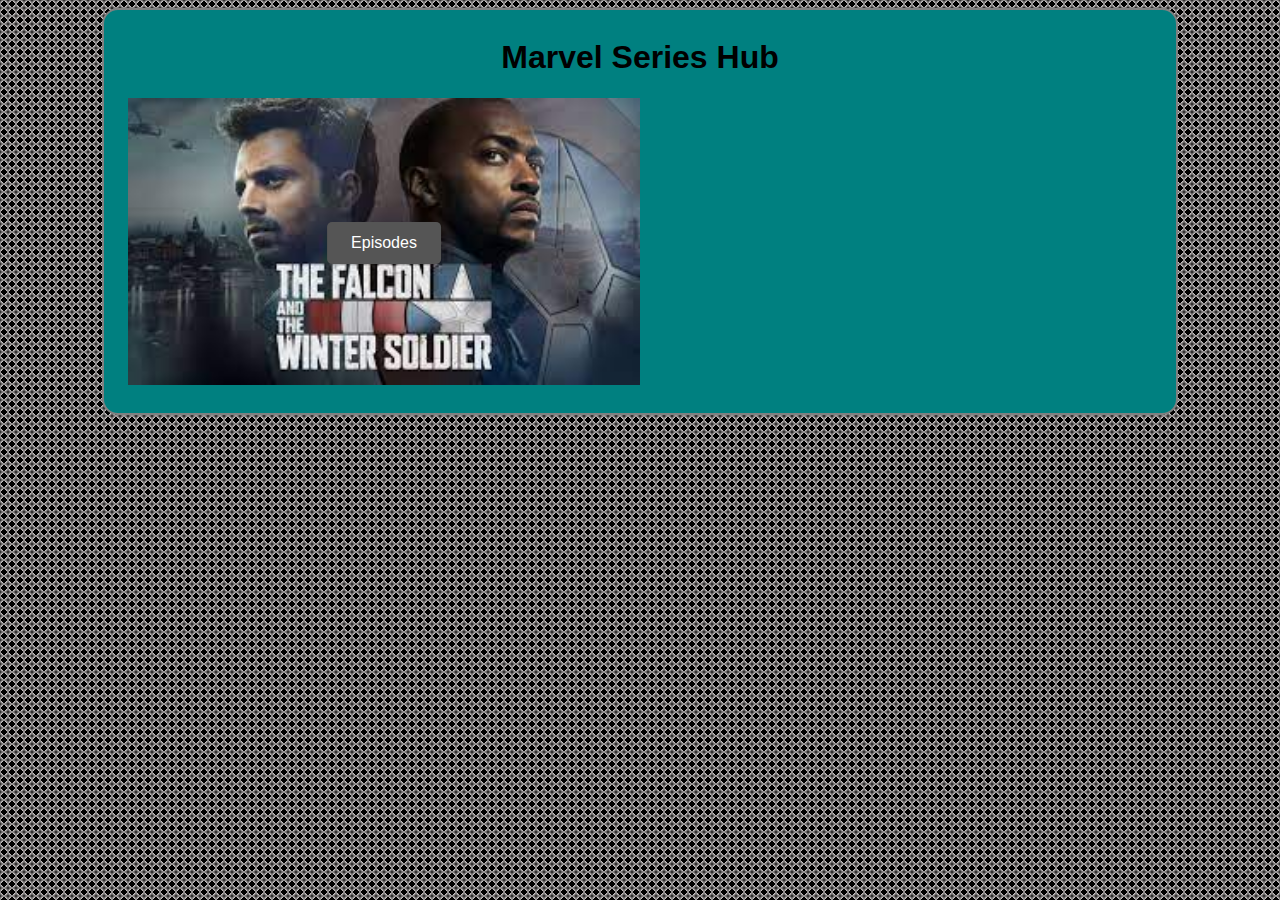
==== index.html @ bf14deaa "4 episodes added" ====
<!DOCTYPE html>
<html>
    <title>Marvel Series Hub</title>
    <Head>
        <link rel="stylesheet" type="text/css" href="css/index.css">
        <h1 style="text-align: center">Marvel Series Hub</h1>
    </Head>    
    <body>
        <script>
            function tfatws(){
                window.open("tfatws.html","_self");
                
            }

        </script>
        <div class="container1">
            <img src="images/falcon and the winter soldier.jpg" alt="picture of the falcon and the winter soldier">
            <button onclick = "tfatws()" class="btn1">Episodes</button>
            
        </div>
        
        



    </body>


</html>
---- css/index.css ----
body{
    background-color: teal;
    border: 2px solid Gray;
    border-radius: 16px;
    font-family: sans-serif;
    margin-left: auto;
    margin-right: auto;
    max-width: 1024px;
    min-width: 256px;
    padding-top: 8px;
    padding-bottom: 24px;
    padding-left: 24px;
    padding-right: 24px;
}
html{
    background: radial-gradient(circle, Black, Black 50%,#ccc8c8 50%,Black);
    background-size: 8px 8px;
}

.container1 {
    position: relative;
    width: 50%;
  }
  
  /* Make the image responsive */
  .container1 img {
    width: 100%;
    height: auto;
  }
  
  /* Style the button and place it in the middle of the container/image */
  .container1 .btn1 {
    position: absolute;
    top: 50%;
    left: 50%;
    transform: translate(-50%, -50%);
    -ms-transform: translate(-50%, -50%);
    background-color: #555;
    color: white;
    font-size: 16px;
    padding: 12px 24px;
    border: none;
    cursor: pointer;
    border-radius: 5px;
  }
  
  .container1 .btn1:hover {
    background-color: black;
  }
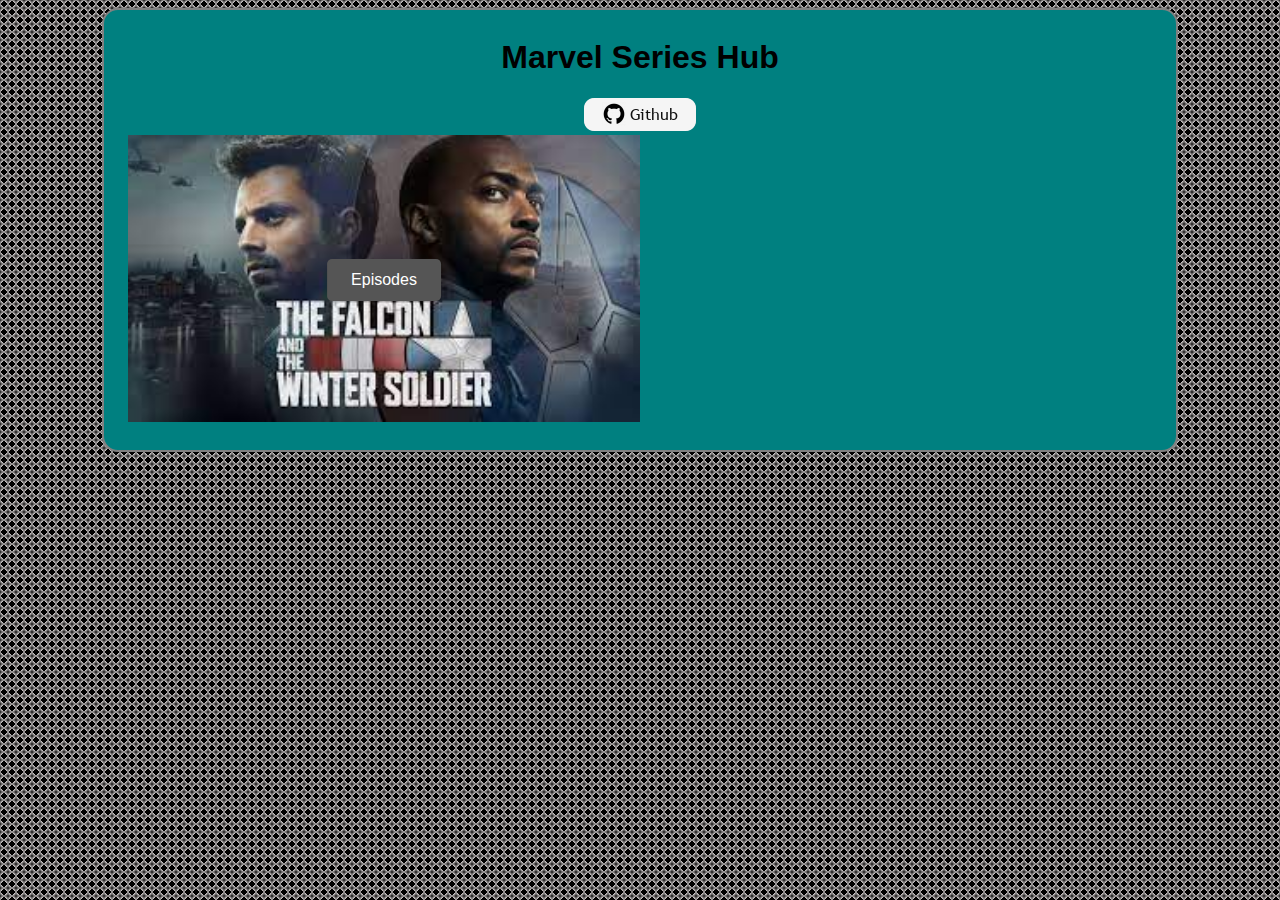
==== commit 81124d37: "e05 e06 added, link added" ====
--- a/index.html
+++ b/index.html
@@ -2,17 +2,29 @@
 <html>
     <title>Marvel Series Hub</title>
     <Head>
+        <meta name="google-site-verification" content="ub7oFLM80U50gFkDZSN5wtFRCmIO1RyUNCsACE5naYQ" />
+        
         <link rel="stylesheet" type="text/css" href="css/index.css">
         <h1 style="text-align: center">Marvel Series Hub</h1>
     </Head>    
-    <body>
+    <body> 
+        <div class="github">
+            <form name="" method="" action="https://github.com/killercody/Marvel-Series-Hub">
+                <input name="Github" type="image" src="images/github.png" value = "">
+            </form>
+        </div>
+
+
+
+
+        <!--javascript script for opening The Falcon And The Winter Soldier Html Page.-->
         <script>
             function tfatws(){
-                window.open("tfatws.html","_self");
-                
-            }
+                window.open("tfatws.html","_self");   }
+        </script>
 
-        </script>
+
+
         <div class="container1">
             <img src="images/falcon and the winter soldier.jpg" alt="picture of the falcon and the winter soldier">
             <button onclick = "tfatws()" class="btn1">Episodes</button>
--- a/css/index.css
+++ b/css/index.css
@@ -1,3 +1,4 @@
+
 body{
     background-color: teal;
     border: 2px solid Gray;
@@ -12,10 +13,24 @@
     padding-left: 24px;
     padding-right: 24px;
 }
+
+    
+
 html{
     background: radial-gradient(circle, Black, Black 50%,#ccc8c8 50%,Black);
     background-size: 8px 8px;
 }
+
+.github{
+  text-align: center;
+}
+
+
+
+
+
+
+
 
 .container1 {
     position: relative;
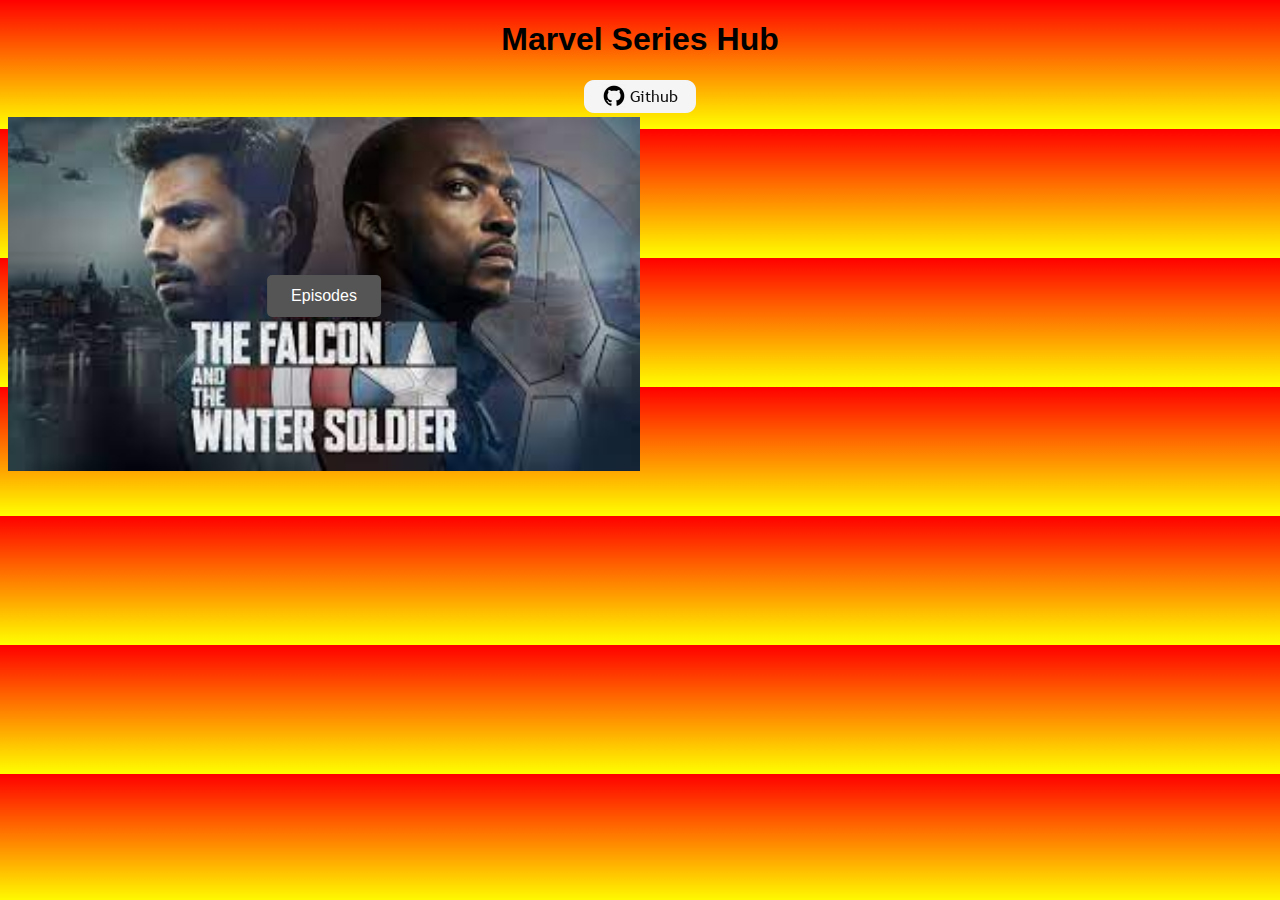
==== commit 2e178fe2: "test" ====
--- a/index.html
+++ b/index.html
@@ -3,32 +3,40 @@
     <title>Marvel Series Hub</title>
     <Head>
         <meta name="google-site-verification" content="ub7oFLM80U50gFkDZSN5wtFRCmIO1RyUNCsACE5naYQ" />
-        
+
+        <meta name="viewport" content="width=device-width, initial-scale=1.0">
+        <meta http-equiv="X-UA-Compatible" content="IE=edge,chrome=1">
+        <meta name="HandheldFriendly" content="true">
+
         <link rel="stylesheet" type="text/css" href="css/index.css">
         <h1 style="text-align: center">Marvel Series Hub</h1>
     </Head>    
     <body> 
-        <div class="github">
-            <form name="" method="" action="https://github.com/killercody/Marvel-Series-Hub">
-                <input name="Github" type="image" src="images/github.png" value = "">
-            </form>
-        </div>
+
+        <div class="wrapper">
+            <div class="github">
+                <form name="" method="" target="_blank" action="https://github.com/killercody/Marvel-Series-Hub">
+                    <input name="Github" type="image" src="images/github.png" value = "">
+                </form>
+            </div>
 
 
 
 
-        <!--javascript script for opening The Falcon And The Winter Soldier Html Page.-->
-        <script>
-            function tfatws(){
-                window.open("tfatws.html","_self");   }
-        </script>
+            <!--javascript script for opening The Falcon And The Winter Soldier Html Page.-->
+            <script>
+                function tfatws(){
+                    window.open("tfatws.html","_self");   }
+            </script>
 
+            <div class series>
 
-
-        <div class="container1">
-            <img src="images/falcon and the winter soldier.jpg" alt="picture of the falcon and the winter soldier">
-            <button onclick = "tfatws()" class="btn1">Episodes</button>
-            
+                <div class="container1">
+                    <img src="images/falcon and the winter soldier.jpg" alt="picture of the falcon and the winter soldier">
+                    <button onclick = "tfatws()" class="btn1">Episodes</button>
+                    
+                </div>
+            </div>
         </div>
         
         
--- a/css/index.css
+++ b/css/index.css
@@ -1,29 +1,22 @@
 
 body{
-    background-color: teal;
-    border: 2px solid Gray;
-    border-radius: 16px;
+   
     font-family: sans-serif;
-    margin-left: auto;
-    margin-right: auto;
-    max-width: 1024px;
-    min-width: 256px;
-    padding-top: 8px;
-    padding-bottom: 24px;
-    padding-left: 24px;
-    padding-right: 24px;
+    height: 100px;
+    background-color: red;
+    background-image: linear-gradient(red, yellow);
+    
+    
 }
 
     
 
-html{
-    background: radial-gradient(circle, Black, Black 50%,#ccc8c8 50%,Black);
-    background-size: 8px 8px;
-}
+
 
 .github{
   text-align: center;
 }
+img{ max-width: 100%;}
 
 
 
@@ -35,12 +28,20 @@
 .container1 {
     position: relative;
     width: 50%;
+    margin: left;
+    @media screen and (max-width: 800px) {
+      .left, .main, .right {
+        margin: center; /* The width is 100%, when the viewport is 800px or smaller */
+      }
+    }
+    
   }
   
   /* Make the image responsive */
   .container1 img {
     width: 100%;
     height: auto;
+    
   }
   
   /* Style the button and place it in the middle of the container/image */
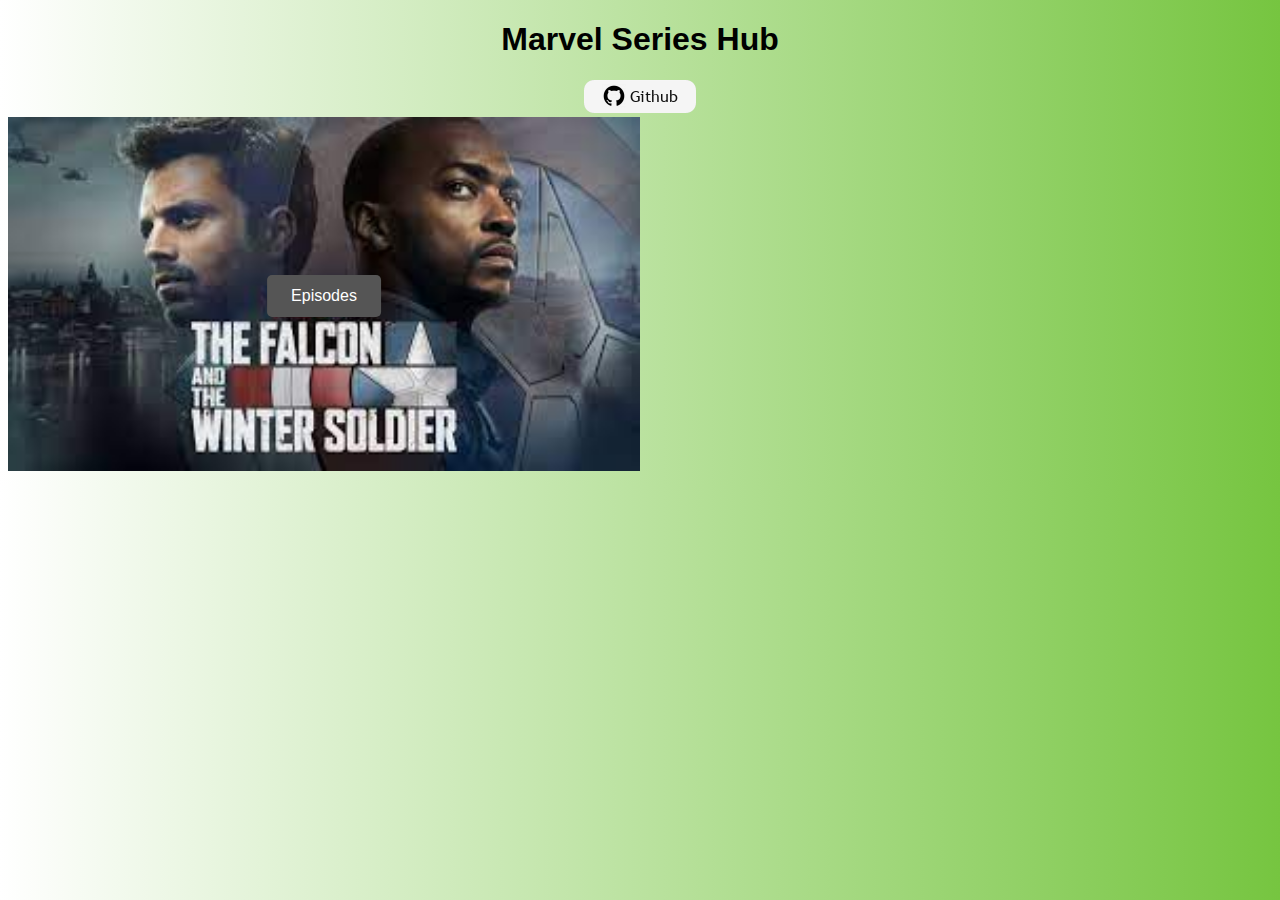
==== commit f3a83cde: "responseness updated background changed" ====
--- a/index.html
+++ b/index.html
@@ -5,45 +5,45 @@
         <meta name="google-site-verification" content="ub7oFLM80U50gFkDZSN5wtFRCmIO1RyUNCsACE5naYQ" />
 
         <meta name="viewport" content="width=device-width, initial-scale=1.0">
-        <meta http-equiv="X-UA-Compatible" content="IE=edge,chrome=1">
-        <meta name="HandheldFriendly" content="true">
 
         <link rel="stylesheet" type="text/css" href="css/index.css">
-        <h1 style="text-align: center">Marvel Series Hub</h1>
-    </Head>    
-    <body> 
 
-        <div class="wrapper">
+        <div class="HeadCont">
+            <h1 style="text-align: center">Marvel Series Hub</h1>
             <div class="github">
                 <form name="" method="" target="_blank" action="https://github.com/killercody/Marvel-Series-Hub">
                     <input name="Github" type="image" src="images/github.png" value = "">
                 </form>
             </div>
+        </div>
+    </Head>    
+    <body> 
+
+        
+        
 
 
 
 
-            <!--javascript script for opening The Falcon And The Winter Soldier Html Page.-->
-            <script>
-                function tfatws(){
-                    window.open("tfatws.html","_self");   }
-            </script>
+        <!--javascript script for opening The Falcon And The Winter Soldier Html Page.-->
+        <script>
+            function tfatws(){
+                window.open("tfatws.html","_self");   }
+        </script>
 
-            <div class series>
+        <div class series>
 
-                <div class="container1">
-                    <img src="images/falcon and the winter soldier.jpg" alt="picture of the falcon and the winter soldier">
-                    <button onclick = "tfatws()" class="btn1">Episodes</button>
+            <div class="container1">
+                <img src="images/falcon and the winter soldier.jpg" alt="picture of the falcon and the winter soldier">
+                <button onclick = "tfatws()" class="btn1">Episodes</button>
                     
-                </div>
             </div>
         </div>
+        
         
         
 
 
 
     </body>
-
-
 </html>--- a/css/index.css
+++ b/css/index.css
@@ -1,22 +1,25 @@
 
-body{
+html{
    
     font-family: sans-serif;
-    height: 100px;
-    background-color: red;
-    background-image: linear-gradient(red, yellow);
+    background-color: rgb(255, 255, 255);
+    background-image: linear-gradient(to right, rgb(255, 255, 255) , rgb(118, 197, 64));
     
     
 }
 
-    
+img{
+  max-width: 100%;
+  height: auto;
+
+}
 
 
 
 .github{
   text-align: center;
 }
-img{ max-width: 100%;}
+
 
 
 
@@ -28,12 +31,6 @@
 .container1 {
     position: relative;
     width: 50%;
-    margin: left;
-    @media screen and (max-width: 800px) {
-      .left, .main, .right {
-        margin: center; /* The width is 100%, when the viewport is 800px or smaller */
-      }
-    }
     
   }
   
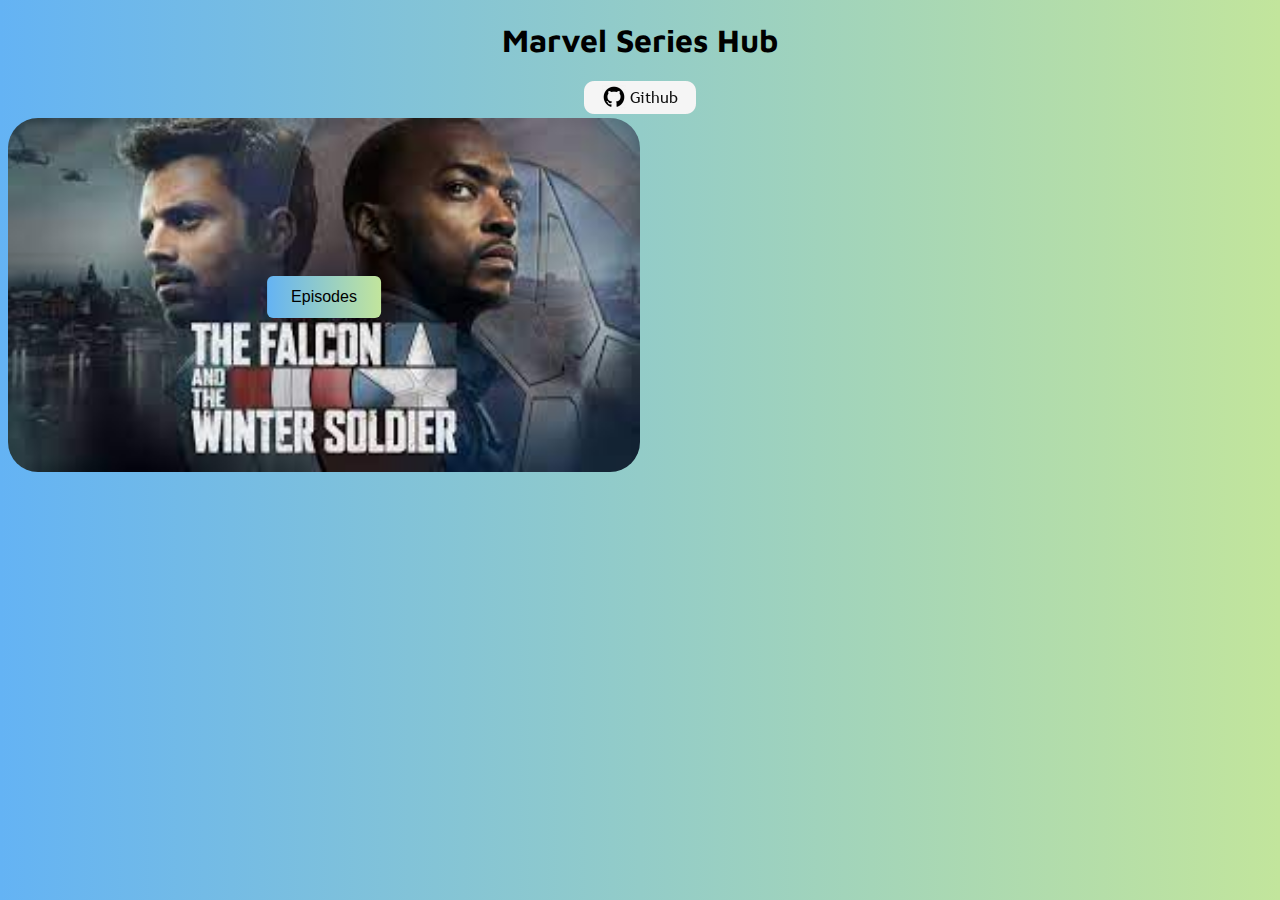
==== commit f6326d21: "updates" ====
--- a/index.html
+++ b/index.html
@@ -7,8 +7,12 @@
         <meta name="viewport" content="width=device-width, initial-scale=1.0">
 
         <link rel="stylesheet" type="text/css" href="css/index.css">
+        
+        <link rel="preconnect" href="https://fonts.googleapis.com">
+        <link rel="preconnect" href="https://fonts.gstatic.com" crossorigin>
+        <link href="https://fonts.googleapis.com/css2?family=Maven+Pro:wght@500&display=swap" rel="stylesheet">
 
-        <div class="HeadCont">
+        
             <h1 style="text-align: center">Marvel Series Hub</h1>
             <div class="github">
                 <form name="" method="" target="_blank" action="https://github.com/killercody/Marvel-Series-Hub">
@@ -34,7 +38,7 @@
         <div class series>
 
             <div class="container1">
-                <img src="images/falcon and the winter soldier.jpg" alt="picture of the falcon and the winter soldier">
+                <img src="images/falcon and the winter soldier.jpg" class="rounded"alt="picture of the falcon and the winter soldier">
                 <button onclick = "tfatws()" class="btn1">Episodes</button>
                     
             </div>
--- a/css/index.css
+++ b/css/index.css
@@ -1,19 +1,23 @@
+
 
 html{
    
-    font-family: sans-serif;
-    background-color: rgb(255, 255, 255);
-    background-image: linear-gradient(to right, rgb(255, 255, 255) , rgb(118, 197, 64));
-    
+  font-family: sans-serif;
+  background: #c2e59c;  /* fallback for old browsers */
+  background: -webkit-linear-gradient(to right, #64b3f4, #c2e59c);  /* Chrome 10-25, Safari 5.1-6 */
+  background: linear-gradient(to right, #64b3f4, #c2e59c); /* W3C, IE 10+/ Edge, Firefox 16+, Chrome 26+, Opera 12+, Safari 7+ */
+
     
 }
 
-img{
-  max-width: 100%;
-  height: auto;
-
+h1{
+  
+  font-family: 'Maven Pro', sans-serif;
 }
 
+img.rounded{
+  border-radius: 30px;
+}
 
 
 .github{
@@ -32,6 +36,7 @@
     position: relative;
     width: 50%;
     
+    
   }
   
   /* Make the image responsive */
@@ -48,15 +53,25 @@
     left: 50%;
     transform: translate(-50%, -50%);
     -ms-transform: translate(-50%, -50%);
-    background-color: #555;
-    color: white;
+    background: #c2e59c;  /* fallback for old browsers */
+    background: -webkit-linear-gradient(to right, #64b3f4, #c2e59c);  /* Chrome 10-25, Safari 5.1-6 */
+    background: linear-gradient(to right, #64b3f4, #c2e59c);
     font-size: 16px;
     padding: 12px 24px;
     border: none;
     cursor: pointer;
-    border-radius: 5px;
+    border-radius: 6px;
   }
   
   .container1 .btn1:hover {
-    background-color: black;
+    background: white;
   }
+  
+  
+@media screen and (max-width: 800px){
+  .container1{
+    margin: auto;
+    width: 75%
+  }
+  
+}